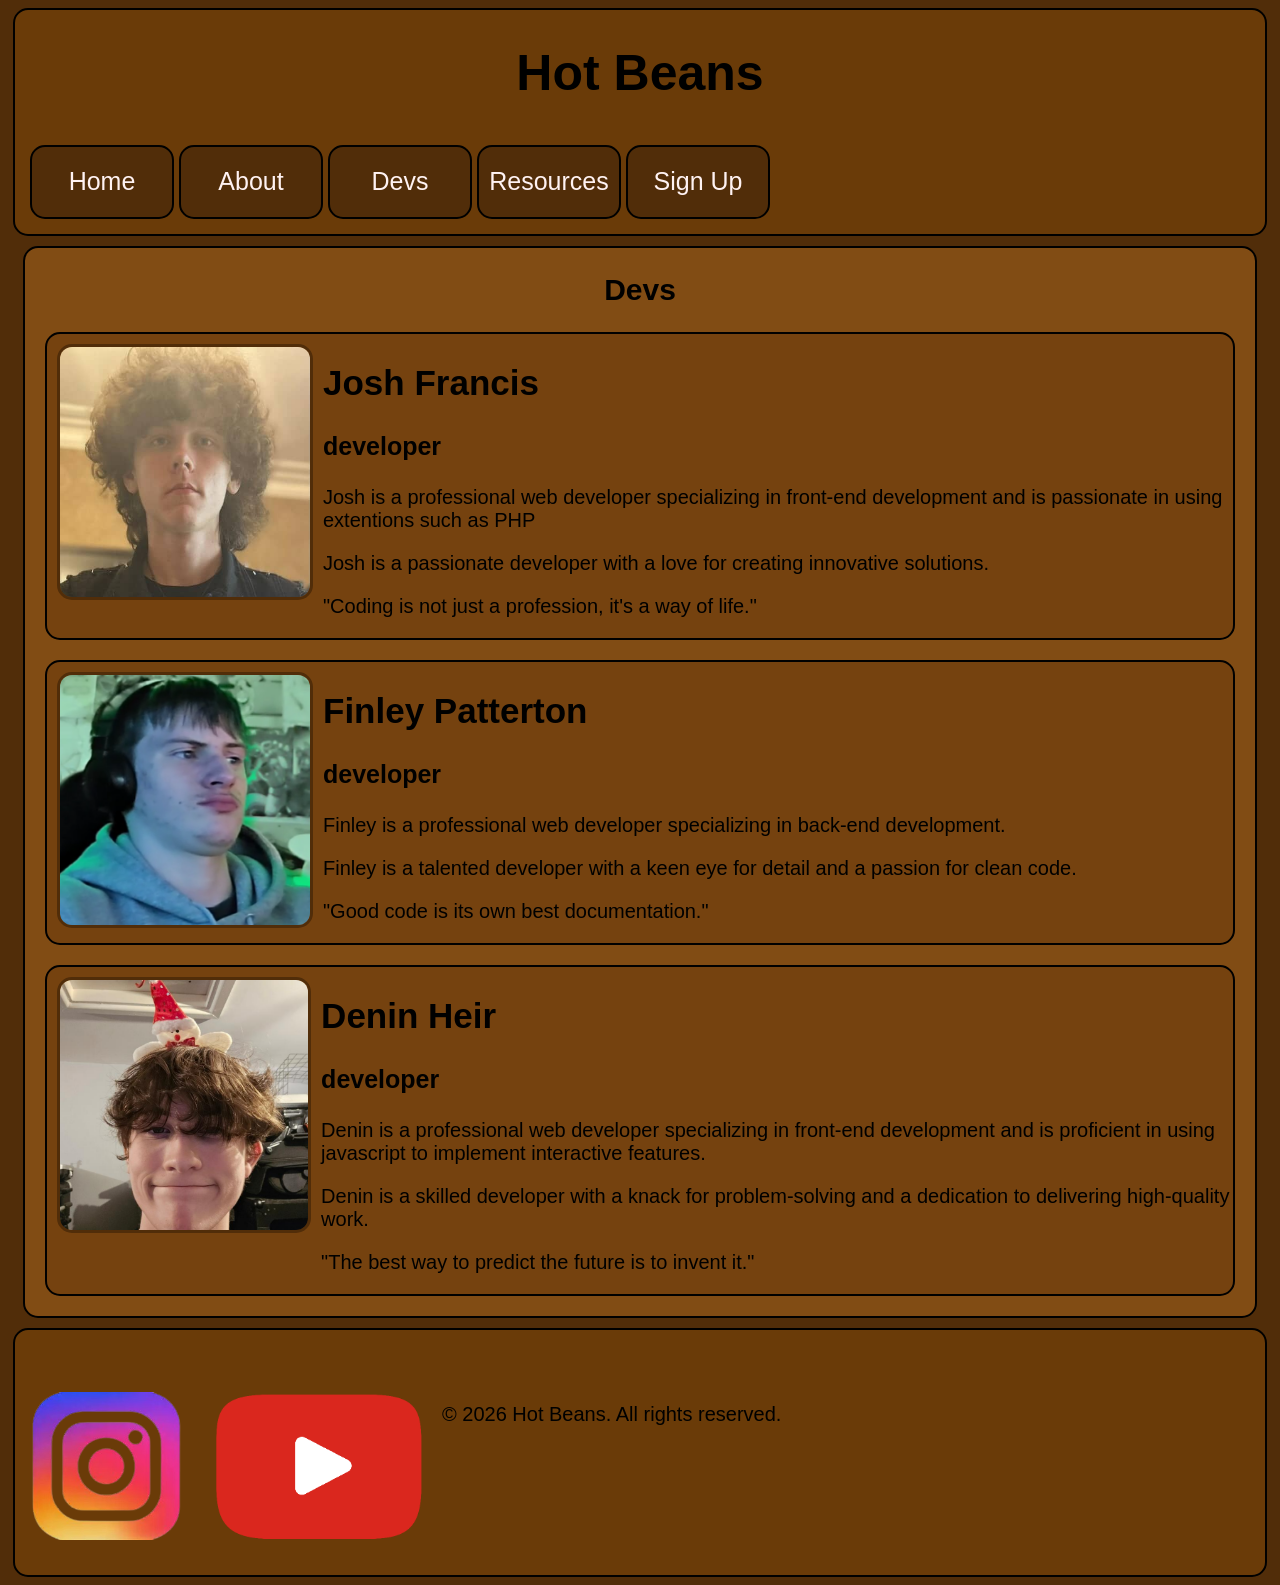
==== dev.html @ 2ee5eb79 "Add files via upload" ====
<!DOCTYPE html>
<html lang="en">
<head>
    <meta charset="UTF-8">
    <meta name="viewport" content="width=device-width, initial-scale=1.0">
    <link rel="stylesheet" href="styel.css">
    <title>Home</title>
</head>
<body class="background">
    <div class="titel">
 
        <h1 class="text-titel">Hot Beans </h1>

        <ul class="nav">
            <li><a href="index.html"  class="nav-button">Home</a></li>
            <li><a href="about.html" class="nav-button">About</a></li>
            <li><a href="dev.html" class="nav-button">Devs</a></li>
            <li><a href="resorces.html" class="nav-button">Resources</a></li>
            <li><a href="sign.html" class="nav-button">Sign Up</a></li>
        </ul>

    </div>
    <div class="dev-content">
            <h2 class="dev-header">Devs</h2>
            <div class="dev-profile1">
                <img src="assets/me.jpg" alt="Josh Francis" class="dev-image">  
                <div class="meet-dev-description">
                    <h2>Josh Francis</h2>
                    <h3>developer</h3>
                    <p>Josh is a professional web developer specializing in front-end development and is passionate in using extentions such as PHP </p>
                    <p>Josh is a passionate developer with a love for creating innovative solutions.</p>
                    <p class="dev-quote">"Coding is not just a profession, it's a way of life."</p>
                </div>
            </div>

            <div class="dev-profile2">
                <img src="assets/fin3.png" alt="Josh Francis" class="dev-image">
                <div class="meet-dev-description">
                    <h2>Finley Patterton</h2>
                    <h3>developer</h3>
                    <p>Finley is a professional web developer specializing in back-end development.</p>
                    <p>Finley is a talented developer with a keen eye for detail and a passion for clean code.</p>
                    <p class="dev-quote">"Good code is its own best documentation."</p>
                </div>
            </div>
            <div class="dev-profile3">
                <img src="assets/denin2.png" alt="Josh Francis" class="dev-image">
                <div class="meet-dev-description">
                    <h2>Denin Heir</h2>
                    <h3>developer</h3>
                    <p>Denin is a professional web developer specializing in front-end development and is proficient in using javascript to implement interactive features.</p>
                    <p>Denin is a skilled developer with a knack for problem-solving and a dedication to delivering high-quality work.</p>
                    <p class="dev-quote">"The best way to predict the future is to invent it."</p>
                </div>
            </div>
        </div>
        <div class="footer">
            <p class="copy">
                <button class="social"><a href="https://en.wikipedia.org/wiki/Bean"><img src="assets/instagram2.png" alt="Instagram" class="instagram"></a></button>
                <button class="social"><a href="https://en.wikipedia.org/wiki/Bean"><img src="assets/youtube2.png" alt="youtube" class="you-tube"></a></button>
                <br>
                &copy; 2026 Hot Beans. All rights reserved.
            </p>
    </div>
</body>
</html>
---- styel.css ----
:root{
    --bg:#512d09;
    --fg:#814c14;
    --header:#6a3b08;
    --hover:#7A3F00;
    --profile:#75420f;
    --text-color: white;
    --text-color2: black;
    --link-color: #fff2f2;
    --hover-color: #ffa23e;
}

body{
    background-color:var(--bg);
}

.titel{
  
    background-color: var(--header);
    border: solid 2px black;
    border-radius: 15px;
    margin-left: 5px;
    margin-right: 5px;
}
.text-titel{
    font-size: 50px;
    font-family: sans-serif;
}
h1{
    font-family: sans-serif;
    text-align: center;
}
h2{
    font-size: 35px;
    font-family: sans-serif;
}
h3{
    font-size: 25px;
    font-family: sans-serif;
}

p{
    font-size: 20px;
    font-family: sans-serif;
}
hr{
    border: solid 1px var(--bg);
    margin-top: 20px;
    margin-bottom: 20px;
}
.nav{
    list-style-type: none;
    display: flex;
    padding: 10px;
    margin: 5px;
    text-decoration: none;

}
.nav-button{
    background-color: var(--bg);
    padding: 20px;
    border: solid 2px black;
    border-radius: 15px;
    text-decoration: none;
    color: black;
    font-size: 25px;
    font-family: sans-serif;
    height: 30px;    
    width: 100px;
    margin-right: 5px; 
    display: flex;
    justify-content: center;

}

.nav-button:hover{

    background-color: var(--hover);
}
.logo{
    height: 150px;
    width: 150px;
    margin-left: 85%;
    margin-top: -20px;
}
.content{
    text-align: center;
    border: solid 2px black;
    border-radius: 15px;
    margin-top: 10px;
    margin-left: 15px;
    margin-right: 15px;
    background-color: var(--fg);

}

.social{
    background-color: transparent;
    border: none;
    margin: 10px;
    display: block;
}
.home-information{
    display: flex;
    justify-content: space-around;
    padding: 20px;
    font-size: 30px;
}
.footer{
    background-color: var(--header);
    border: solid 2px black;
    border-radius: 15px;
    height: auto;
    width: auto;
    margin-left: 5px;
    margin-right: 5px;
    display: flex;
    margin-top: 10px;
}
.website-image{
    width: 700px;
    height: auto;
    margin: 10px;
    border: solid 3px var(--bg);
    border-radius: 15px;
}
.you-tube{
    width: auto;
    height: 150px;
    background-color: transparent;
    transition: ease 0.6s;
}

.instagram{
    width :150px;
    height:auto;
    transition: ease 0.6s;
}
.you-tube:hover{
    transform: scale(1.03);
}

.instagram:hover{
    transform: scale(1.03);
}
.copy{
    font-size: 20px;
    font-family: sans-serif;
    margin-top: 50px;
    display: flex;
}

/* dev */
.dev-profile1{
    background-color: var(--profile);
    border: black solid 2px;
    border-radius: 15px ;
    margin: 20px;
    display:flex;
    justify-content:start ;
}

.dev-profile1:hover{
    box-shadow: 0 0 20px var(--hover-color);
}
.dev-profile2{
    background-color: var(--profile);
    border: black solid 2px;
    border-radius: 15px ;
    margin: 20px;
    display: flex;
    justify-content:start ;

}
.dev-profile2:hover{
    box-shadow: 0 0 20px var(--hover-color);
}
.dev-profile3{
    background-color: var(--profile);
    border: black solid 2px;
    border-radius: 15px ;
    margin: 20px;
    display: flex;
    justify-content:start ;

}
.dev-profile3:hover{
    box-shadow: 0 0 20px var(--hover-color);
}
.dev-content{

    border: solid 2px black;
    border-radius: 15px;
    margin-top: 10px;
    margin-left: 15px;
    margin-right: 15px;
    background-color: var(--fg);
}
.dev-header{
    font-size: 30px;
    font-family: sans-serif;
    text-align: center;
}
.dev-image{
    width: 250px;
    height: 250px;
    border: solid 3px var(--bg);
    border-radius: 15px;
    margin: 10px;
}
.meet-devs-description{
    font-size: 20px;
    font-family: sans-serif;
}
.resources-list{
    color: var(--text-color);
    text-decoration: none;
    display: block;
    justify-content: start;
    font-family: sans-serif;
    text-emphasis: none;
    

}

    a:link    { color: var(--link-color);    text-decoration: none; }
    a:visited { color: var(--link-color); }
    a:hover   { color: var(--link-color); }
    a:active  { color: var(--link-color); }

.content.left-align {
    text-align: left;
}
.resources-list {
    list-style-type: none;
    display: block;
    align-items: center;
}

.spacing{
    margin-bottom: 20px;
    font-size: 35px;
    color: var(--link-color);
}
.spacing:hover{
    color: var(--hover-color);

}

.link-button{
    background-color: var(--bg);
    padding: 20px;
    border: solid 2px black;
    border-radius: 15px;
    text-decoration: none;
    color: black;
    font-size: 25px;
    font-family: sans-serif;
    height: auto;
    width: 300px;
    margin-right: 5px;
    display: flex;
 
}
.link-button:hover{ 
    background-color: var(--hover-color);
    box-shadow: 0 0 20px var(--hover-color);
}
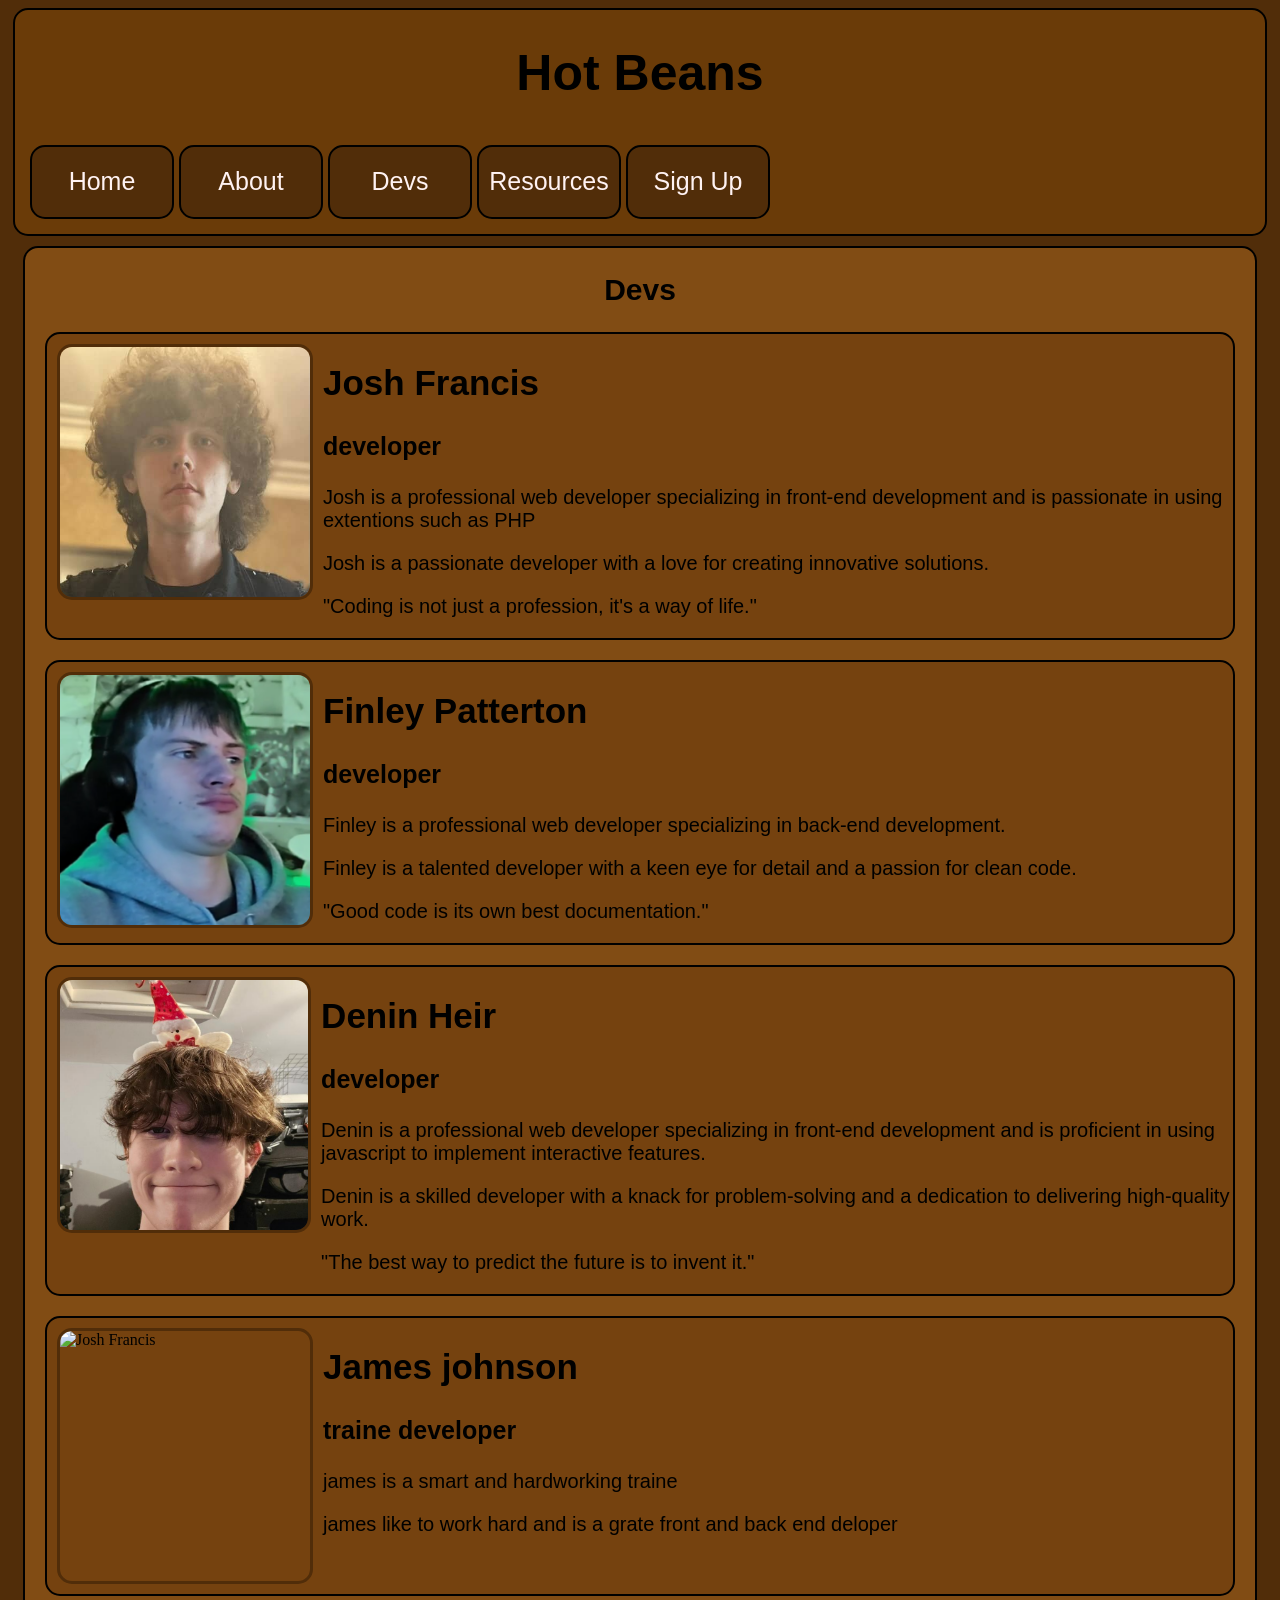
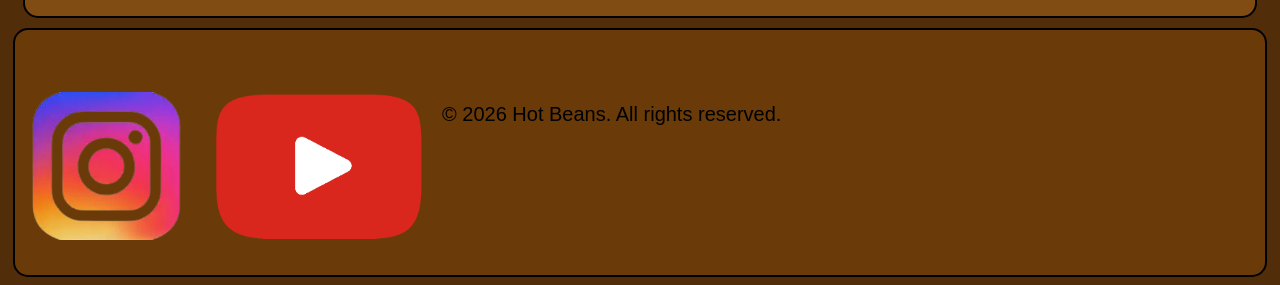
==== commit c5ddb2fb: "Add files via upload" ====
--- a/dev.html
+++ b/dev.html
@@ -53,6 +53,15 @@
                     <p class="dev-quote">"The best way to predict the future is to invent it."</p>
                 </div>
             </div>
+            <div class="dev-profile3">
+                <img src="assets/jurica-koletic-7YVZYZeITc8-unsplash.jpg" alt="Josh Francis" class="dev-image">
+                <div class="meet-dev-description">
+                    <h2>James johnson </h2>
+                    <h3>traine developer</h3>
+                    <p>james is a smart and hardworking traine </p>
+                    <p>james like to work hard and is a grate front and back end deloper</p>
+                </div>
+            </div>
         </div>
         <div class="footer">
             <p class="copy">
